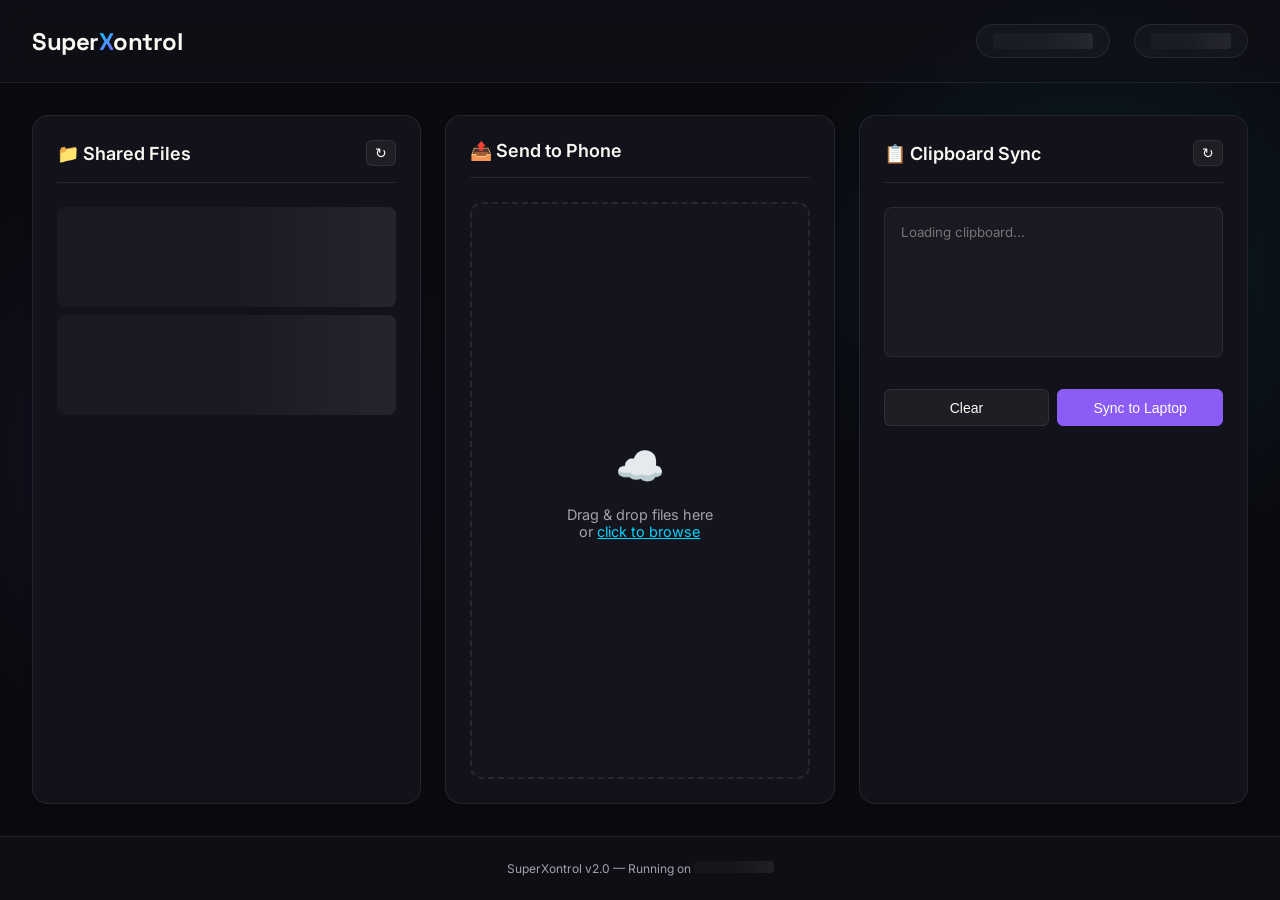
==== server/portal.html @ 4b5a51ef "Add laptop portal dashboard for file sharing and clipboard management" ====
<!DOCTYPE html>
<html lang="en">
<head>
    <meta charset="UTF-8">
    <meta name="viewport" content="width=device-width, initial-scale=1.0">
    <title>SuperXontrol</title>
    <link href="https://fonts.googleapis.com/css2?family=Inter:wght@400;500;600;700&family=Space+Grotesk:wght@700&display=swap" rel="stylesheet">
    <style>
        :root {
            --bg: #0a0a0f;
            --card-bg: #12121a;
            --accent: #00d4ff;
            --violet: #8b5cf6;
            --text-main: #f8f8f2;
            --text-muted: #a1a1aa;
            --border: rgba(255, 255, 255, 0.08);
            --glass: rgba(18, 18, 26, 0.6);
        }
        
        * {
            box-sizing: border-box;
            margin: 0;
            padding: 0;
        }

        body {
            font-family: 'Inter', sans-serif;
            background-color: var(--bg);
            color: var(--text-main);
            min-height: 100vh;
            display: flex;
            flex-direction: column;
            background-image: 
                radial-gradient(circle at 15% 50%, rgba(139, 92, 246, 0.1), transparent 25%),
                radial-gradient(circle at 85% 30%, rgba(0, 212, 255, 0.1), transparent 25%);
        }

        /* Top Bar */
        .topbar {
            display: flex;
            justify-content: space-between;
            align-items: center;
            padding: 1.5rem 2rem;
            border-bottom: 1px solid var(--border);
            background: var(--glass);
            backdrop-filter: blur(12px);
            -webkit-backdrop-filter: blur(12px);
        }

        .logo {
            font-family: 'Space Grotesk', sans-serif;
            font-size: 1.5rem;
            font-weight: 700;
            letter-spacing: -0.5px;
        }

        .logo span {
            background: linear-gradient(135deg, var(--accent), var(--violet));
            -webkit-background-clip: text;
            -webkit-text-fill-color: transparent;
        }

        .connection-info {
            display: flex;
            align-items: center;
            gap: 1.5rem;
        }

        .info-pill {
            background: rgba(255, 255, 255, 0.03);
            border: 1px solid var(--border);
            padding: 0.5rem 1rem;
            border-radius: 100px;
            font-size: 0.875rem;
            display: flex;
            align-items: center;
            gap: 0.5rem;
        }

        .qr-code {
            width: 40px;
            height: 40px;
            border-radius: 8px;
            border: 1px solid var(--border);
            object-fit: cover;
            cursor: pointer;
            transition: transform 0.2s ease;
        }

        .qr-code:hover {
            transform: scale(1.1);
        }

        /* Main Grid */
        .container {
            flex: 1;
            padding: 2rem;
            max-width: 1440px;
            margin: 0 auto;
            width: 100%;
            display: grid;
            grid-template-columns: repeat(3, 1fr);
            gap: 1.5rem;
            align-items: start;
        }

        @media (max-width: 1024px) {
            .container {
                grid-template-columns: repeat(2, 1fr);
            }
        }

        @media (max-width: 768px) {
            .container {
                grid-template-columns: 1fr;
            }
            .topbar {
                flex-direction: column;
                gap: 1rem;
                text-align: center;
            }
        }

        .card {
            background: var(--card-bg);
            border: 1px solid var(--border);
            border-radius: 16px;
            padding: 1.5rem;
            display: flex;
            flex-direction: column;
            gap: 1rem;
            box-shadow: 0 4px 6px rgba(0, 0, 0, 0.1);
            position: relative;
            overflow: hidden;
            height: 100%;
        }

        .card::before {
            content: '';
            position: absolute;
            top: 0;
            left: 0;
            right: 0;
            height: 2px;
            background: linear-gradient(90deg, transparent, rgba(255,255,255,0.1), transparent);
            transform: translateX(-100%);
            transition: transform 0.5s ease;
        }

        .card:hover::before {
            transform: translateX(100%);
        }

        .card-header {
            display: flex;
            justify-content: space-between;
            align-items: center;
            border-bottom: 1px solid var(--border);
            padding-bottom: 1rem;
            margin-bottom: 0.5rem;
        }

        .card-title {
            font-size: 1.125rem;
            font-weight: 600;
            display: flex;
            align-items: center;
            gap: 0.5rem;
        }

        /* Shared Files */
        .file-list {
            display: flex;
            flex-direction: column;
            gap: 0.5rem;
            max-height: 400px;
            overflow-y: auto;
        }

        .file-list::-webkit-scrollbar {
            width: 6px;
        }
        .file-list::-webkit-scrollbar-thumb {
            background: var(--border);
            border-radius: 10px;
        }

        .file-item {
            display: flex;
            justify-content: space-between;
            align-items: center;
            padding: 0.75rem 1rem;
            background: rgba(255,255,255,0.02);
            border: 1px solid transparent;
            border-radius: 8px;
            transition: all 0.2s ease;
        }

        .file-item:hover {
            background: rgba(255,255,255,0.05);
            border-color: var(--border);
        }

        .file-info {
            display: flex;
            flex-direction: column;
            overflow: hidden;
        }

        .file-name {
            font-weight: 500;
            font-size: 0.9rem;
            white-space: nowrap;
            overflow: hidden;
            text-overflow: ellipsis;
        }

        .file-meta {
            font-size: 0.75rem;
            color: var(--text-muted);
            margin-top: 0.25rem;
        }

        .btn-download {
            background: rgba(0, 212, 255, 0.1);
            color: var(--accent);
            border: 1px solid rgba(0, 212, 255, 0.2);
            padding: 0.4rem 0.8rem;
            border-radius: 6px;
            font-size: 0.8rem;
            cursor: pointer;
            text-decoration: none;
            transition: all 0.2s;
        }

        .btn-download:hover {
            background: rgba(0, 212, 255, 0.2);
        }

        .empty-state {
            text-align: center;
            padding: 2rem;
            color: var(--text-muted);
            font-size: 0.9rem;
        }

        /* Upload Area */
        .upload-zone {
            border: 2px dashed var(--border);
            border-radius: 12px;
            padding: 3rem 2rem;
            text-align: center;
            cursor: pointer;
            transition: all 0.2s ease;
            background: rgba(255,255,255,0.01);
            display: flex;
            flex-direction: column;
            align-items: center;
            justify-content: center;
            gap: 1rem;
            flex: 1;
        }

        .upload-zone.dragover {
            border-color: var(--violet);
            background: rgba(139, 92, 246, 0.05);
        }

        .upload-zone:hover {
            border-color: rgba(255,255,255,0.2);
        }

        .upload-icon {
            font-size: 2.5rem;
            color: var(--text-muted);
        }

        .upload-text {
            color: var(--text-muted);
            font-size: 0.9rem;
        }

        .upload-text span {
            color: var(--accent);
            text-decoration: underline;
        }

        .progress-bar-container {
            width: 100%;
            height: 6px;
            background: rgba(255,255,255,0.1);
            border-radius: 3px;
            overflow: hidden;
            margin-top: 1rem;
            display: none;
        }

        .progress-bar {
            height: 100%;
            width: 0%;
            background: linear-gradient(90deg, var(--accent), var(--violet));
            transition: width 0.2s ease;
        }

        /* Clipboard */
        .clipboard-area {
            width: 100%;
            height: 150px;
            background: rgba(255,255,255,0.03);
            border: 1px solid var(--border);
            border-radius: 8px;
            padding: 1rem;
            color: var(--text-main);
            font-family: 'Inter', sans-serif;
            resize: none;
            outline: none;
            transition: border-color 0.2s;
            margin-bottom: 1rem;
        }

        .clipboard-area:focus {
            border-color: var(--violet);
        }

        .btn-group {
            display: flex;
            gap: 0.5rem;
        }

        .btn {
            background: rgba(255,255,255,0.05);
            border: 1px solid var(--border);
            color: var(--text-main);
            padding: 0.6rem 1rem;
            border-radius: 6px;
            cursor: pointer;
            font-size: 0.875rem;
            transition: all 0.2s;
            flex: 1;
            display: flex;
            justify-content: center;
            align-items: center;
            gap: 0.5rem;
        }

        .btn:hover {
            background: rgba(255,255,255,0.1);
        }

        .btn-primary {
            background: var(--violet);
            border-color: var(--violet);
            color: white;
        }

        .btn-primary:hover {
            background: #7c3aed;
        }

        /* Footer */
        .footer {
            text-align: center;
            padding: 1.5rem;
            color: var(--text-muted);
            font-size: 0.75rem;
            border-top: 1px solid var(--border);
            background: var(--glass);
        }

        /* Toast */
        #toast-container {
            position: fixed;
            bottom: 2rem;
            right: 2rem;
            display: flex;
            flex-direction: column;
            gap: 0.5rem;
            z-index: 9999;
        }

        .toast {
            background: var(--card-bg);
            border: 1px solid var(--border);
            border-left: 4px solid var(--accent);
            padding: 1rem 1.5rem;
            border-radius: 8px;
            box-shadow: 0 4px 12px rgba(0,0,0,0.2);
            display: flex;
            align-items: center;
            gap: 1rem;
            animation: slideIn 0.3s ease forwards;
            opacity: 0;
            transform: translateX(100%);
        }

        .toast.error {
            border-left-color: #ef4444;
        }
        
        .toast.success {
            border-left-color: #10b981;
        }

        @keyframes slideIn {
            to {
                opacity: 1;
                transform: translateX(0);
            }
        }

        @keyframes slideOut {
            to {
                opacity: 0;
                transform: translateX(100%);
            }
        }
        
        .fade-out {
            animation: slideOut 0.3s ease forwards;
        }
        
        /* Skeleton loading */
        .skeleton {
            background: linear-gradient(90deg, rgba(255,255,255,0.03) 25%, rgba(255,255,255,0.08) 50%, rgba(255,255,255,0.03) 75%);
            background-size: 200% 100%;
            animation: loading 1.5s infinite;
            border-radius: 4px;
        }
        
        @keyframes loading {
            0% { background-position: 200% 0; }
            100% { background-position: -200% 0; }
        }
    </style>
</head>
<body>

    <header class="topbar">
        <div class="logo">Super<span>X</span>ontrol</div>
        <div class="connection-info">
            <div class="info-pill" id="ip-info">
                <span class="skeleton" style="width: 100px; height: 16px;"></span>
            </div>
            <div class="info-pill" id="pin-info">
                <span class="skeleton" style="width: 80px; height: 16px;"></span>
            </div>
            <img src="/qr" alt="QR Code" class="qr-code" id="qr-code" onerror="this.style.display='none'">
        </div>
    </header>

    <main class="container">
        <!-- Shared Files Card -->
        <div class="card">
            <div class="card-header">
                <h2 class="card-title">📁 Shared Files</h2>
                <button class="btn" style="padding: 0.25rem 0.5rem; flex: 0;" onclick="fetchFiles()" title="Refresh">
                    ↻
                </button>
            </div>
            <div class="file-list" id="file-list">
                <!-- Populated by JS -->
                <div class="empty-state skeleton" style="height: 100px; border-radius: 8px;"></div>
                <div class="empty-state skeleton" style="height: 100px; border-radius: 8px;"></div>
            </div>
        </div>

        <!-- Upload Card -->
        <div class="card">
            <div class="card-header">
                <h2 class="card-title">📤 Send to Phone</h2>
            </div>
            <div class="upload-zone" id="upload-zone" onclick="document.getElementById('file-input').click()">
                <div class="upload-icon">☁️</div>
                <div class="upload-text">Drag & drop files here<br>or <span>click to browse</span></div>
                <input type="file" id="file-input" hidden multiple>
            </div>
            <div class="progress-bar-container" id="progress-container">
                <div class="progress-bar" id="progress-bar"></div>
            </div>
        </div>

        <!-- Clipboard Card -->
        <div class="card">
            <div class="card-header">
                <h2 class="card-title">📋 Clipboard Sync</h2>
                <button class="btn" style="padding: 0.25rem 0.5rem; flex: 0;" onclick="fetchClipboard()" title="Refresh">
                    ↻
                </button>
            </div>
            <textarea class="clipboard-area" id="clipboard-text" placeholder="Loading clipboard..."></textarea>
            <div class="btn-group">
                <button class="btn" onclick="document.getElementById('clipboard-text').value = ''">Clear</button>
                <button class="btn btn-primary" onclick="setClipboard()">Sync to Laptop</button>
            </div>
        </div>
    </main>

    <footer class="footer" id="footer-text">
        SuperXontrol v2.0 — Running on <span class="skeleton" style="width: 80px; height: 12px; display: inline-block;"></span>
    </footer>

    <div id="toast-container"></div>

    <script>
        // Utilities
        function formatBytes(bytes, decimals = 2) {
            if (bytes === 0) return '0 Bytes';
            const k = 1024;
            const dm = decimals < 0 ? 0 : decimals;
            const sizes = ['Bytes', 'KB', 'MB', 'GB', 'TB'];
            const i = Math.floor(Math.log(bytes) / Math.log(k));
            return parseFloat((bytes / Math.pow(k, i)).toFixed(dm)) + ' ' + sizes[i];
        }

        function formatRelativeTime(dateStr) {
            if (!dateStr) return '';
            const date = new Date(dateStr);
            const now = new Date();
            const diffInSeconds = Math.floor((now - date) / 1000);
            
            if (diffInSeconds < 60) return 'Just now';
            
            const diffInMinutes = Math.floor(diffInSeconds / 60);
            if (diffInMinutes < 60) return \`\${diffInMinutes} minute\${diffInMinutes > 1 ? 's' : ''} ago\`;
            
            const diffInHours = Math.floor(diffInMinutes / 60);
            if (diffInHours < 24) return \`\${diffInHours} hour\${diffInHours > 1 ? 's' : ''} ago\`;
            
            const diffInDays = Math.floor(diffInHours / 24);
            if (diffInDays < 30) return \`\${diffInDays} day\${diffInDays > 1 ? 's' : ''} ago\`;
            
            return date.toLocaleDateString();
        }

        function showToast(message, type = 'info') {
            const container = document.getElementById('toast-container');
            const toast = document.createElement('div');
            toast.className = \`toast \${type}\`;
            
            const icon = type === 'success' ? '✅' : type === 'error' ? '❌' : 'ℹ️';
            toast.innerHTML = \`<span>\${icon}</span> <span>\${message}</span>\`;
            
            container.appendChild(toast);
            
            setTimeout(() => {
                toast.classList.add('fade-out');
                setTimeout(() => toast.remove(), 300);
            }, 3000);
        }

        // API Calls
        async function fetchInfo() {
            try {
                const [infoRes, portalRes] = await Promise.all([
                    fetch('/api/info').catch(() => null),
                    fetch('/api/portal-info').catch(() => null)
                ]);
                
                let ip = 'Unknown IP';
                let port = '';
                let hostname = 'Unknown Host';
                let pin = '----';

                if (infoRes && infoRes.ok) {
                    const info = await infoRes.json();
                    ip = info.ip || ip;
                    port = info.port ? \`:\${info.port}\` : '';
                    hostname = info.hostname || hostname;
                }
                
                if (portalRes && portalRes.ok) {
                    const portal = await portalRes.json();
                    pin = portal.pin || pin;
                }

                document.getElementById('ip-info').innerHTML = \`🌐 \${ip}\${port}\`;
                document.getElementById('pin-info').innerHTML = \`🔑 PIN: <strong>\${pin}</strong>\`;
                document.getElementById('footer-text').innerHTML = \`SuperXontrol v2.0 — Running on \${hostname}\`;
                
                // Set QR code src relative to current origin to avoid caching issues if needed
                document.getElementById('qr-code').src = \`/qr?t=\${new Date().getTime()}\`;
                
            } catch (err) {
                console.error("Failed to fetch info", err);
            }
        }

        async function fetchFiles() {
            try {
                const res = await fetch('/api/files');
                if (!res.ok) throw new Error('Failed to fetch files');
                const files = await res.json();
                
                const list = document.getElementById('file-list');
                
                if (files.length === 0) {
                    list.innerHTML = \`<div class="empty-state">No files shared yet</div>\`;
                    return;
                }
                
                list.innerHTML = files.map(file => \`
                    <div class="file-item">
                        <div class="file-info">
                            <span class="file-name" title="\${file.name}">\${file.name}</span>
                            <span class="file-meta">\${formatBytes(file.size)} • \${formatRelativeTime(file.modified)}</span>
                        </div>
                        <a href="/api/download/\${encodeURIComponent(file.name)}" class="btn-download" download="\${file.name}">↓</a>
                    </div>
                \`).join('');
            } catch (err) {
                console.error(err);
                document.getElementById('file-list').innerHTML = \`<div class="empty-state">Failed to load files</div>\`;
            }
        }

        async function fetchClipboard() {
            try {
                const res = await fetch('/api/clipboard');
                if (!res.ok) throw new Error('Failed to fetch clipboard');
                const data = await res.json();
                const textarea = document.getElementById('clipboard-text');
                
                // Only update if not currently focused by user
                if (document.activeElement !== textarea) {
                    textarea.value = data.text || '';
                }
            } catch (err) {
                console.error(err);
            }
        }

        async function setClipboard() {
            const text = document.getElementById('clipboard-text').value;
            try {
                const res = await fetch('/api/clipboard', {
                    method: 'POST',
                    headers: { 'Content-Type': 'application/json' },
                    body: JSON.stringify({ text })
                });
                
                if (!res.ok) throw new Error('Failed to sync clipboard');
                showToast('Clipboard synced successfully', 'success');
            } catch (err) {
                console.error(err);
                showToast('Failed to sync clipboard', 'error');
            }
        }

        // Upload functionality
        function handleFiles(files) {
            if (files.length === 0) return;
            
            const formData = new FormData();
            for (let i = 0; i < files.length; i++) {
                formData.append('file', files[i]);
            }
            
            const progressContainer = document.getElementById('progress-container');
            const progressBar = document.getElementById('progress-bar');
            
            progressContainer.style.display = 'block';
            progressBar.style.width = '0%';
            
            const xhr = new XMLHttpRequest();
            xhr.open('POST', '/api/upload-to-phone', true);
            
            xhr.upload.onprogress = (e) => {
                if (e.lengthComputable) {
                    const percent = (e.loaded / e.total) * 100;
                    progressBar.style.width = percent + '%';
                }
            };
            
            xhr.onload = () => {
                if (xhr.status >= 200 && xhr.status < 300) {
                    showToast('File(s) uploaded successfully', 'success');
                    progressBar.style.width = '100%';
                    setTimeout(() => {
                        progressContainer.style.display = 'none';
                        progressBar.style.width = '0%';
                        fetchFiles(); // Refresh file list after upload
                    }, 1000);
                } else {
                    showToast('Upload failed', 'error');
                    progressContainer.style.display = 'none';
                }
            };
            
            xhr.onerror = () => {
                showToast('Upload failed', 'error');
                progressContainer.style.display = 'none';
            };
            
            xhr.send(formData);
        }

        // Setup Drag & Drop
        const uploadZone = document.getElementById('upload-zone');
        const fileInput = document.getElementById('file-input');
        
        fileInput.addEventListener('change', (e) => handleFiles(e.target.files));
        
        ['dragenter', 'dragover', 'dragleave', 'drop'].forEach(eventName => {
            uploadZone.addEventListener(eventName, preventDefaults, false);
        });
        
        function preventDefaults(e) {
            e.preventDefault();
            e.stopPropagation();
        }
        
        ['dragenter', 'dragover'].forEach(eventName => {
            uploadZone.addEventListener(eventName, () => uploadZone.classList.add('dragover'), false);
        });
        
        ['dragleave', 'drop'].forEach(eventName => {
            uploadZone.addEventListener(eventName, () => uploadZone.classList.remove('dragover'), false);
        });
        
        uploadZone.addEventListener('drop', (e) => {
            const dt = e.dataTransfer;
            const files = dt.files;
            handleFiles(files);
        });

        // Initialization & Intervals
        document.addEventListener('DOMContentLoaded', () => {
            fetchInfo();
            fetchFiles();
            fetchClipboard();
            
            setInterval(fetchFiles, 10000); // 10s
            setInterval(fetchClipboard, 5000); // 5s
        });
    </script>
</body>
</html>
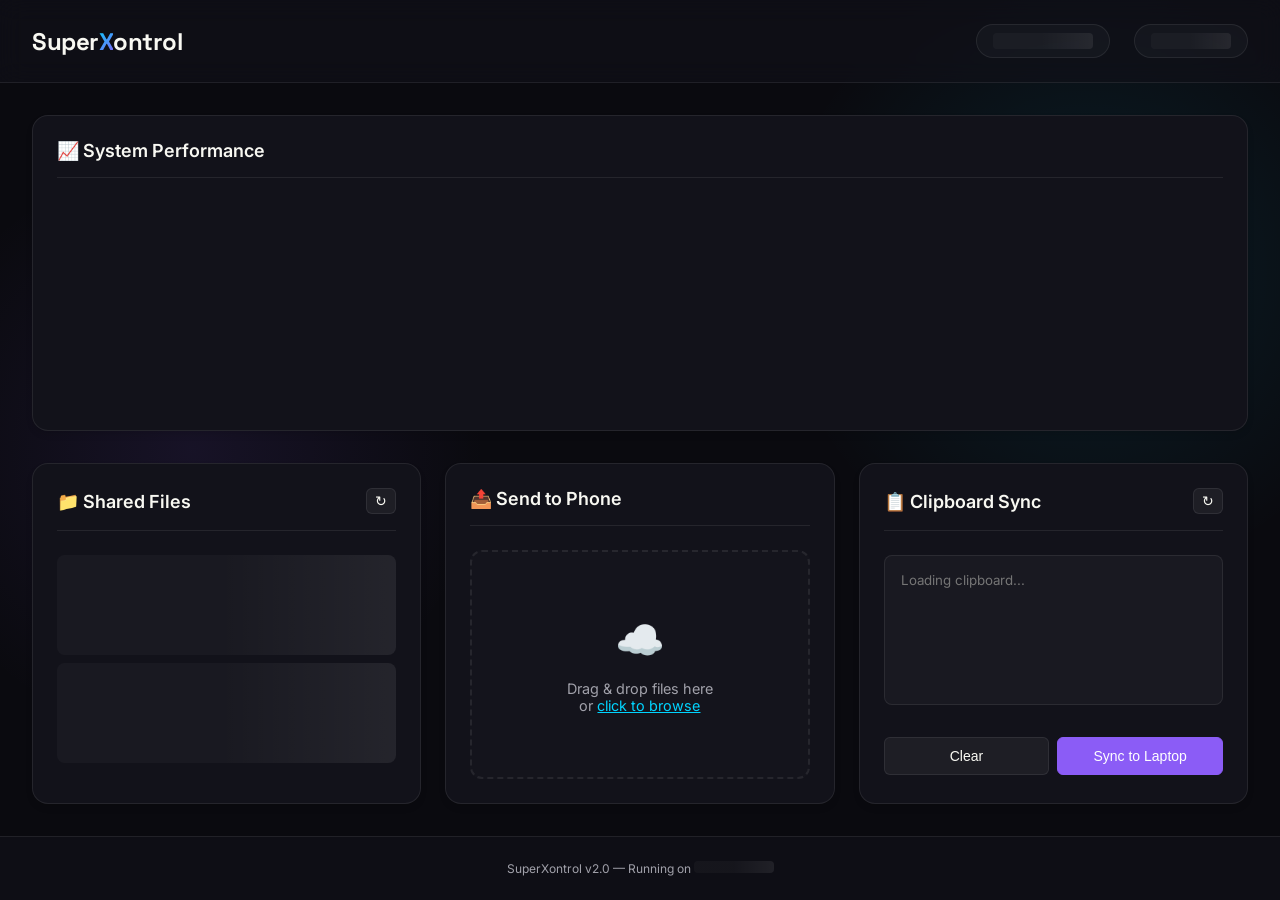
==== commit 5f03076b: "Add performance tracker with psutil and Chart.js graphs to portal" ====
--- a/server/portal.html
+++ b/server/portal.html
@@ -5,6 +5,7 @@
     <meta name="viewport" content="width=device-width, initial-scale=1.0">
     <title>SuperXontrol</title>
     <link href="https://fonts.googleapis.com/css2?family=Inter:wght@400;500;600;700&family=Space+Grotesk:wght@700&display=swap" rel="stylesheet">
+    <script src="https://cdn.jsdelivr.net/npm/chart.js"></script>
     <style>
         :root {
             --bg: #0a0a0f;
@@ -448,6 +449,23 @@
         </div>
     </header>
 
+    <!-- Performance Graphs -->
+    <section class="container" style="padding-bottom: 0;">
+        <div class="card" style="grid-column: 1 / -1;">
+            <div class="card-header">
+                <h2 class="card-title">📈 System Performance</h2>
+            </div>
+            <div style="display: grid; grid-template-columns: repeat(auto-fit, minmax(300px, 1fr)); gap: 1.5rem;">
+                <div style="position: relative; height: 200px;">
+                    <canvas id="cpuChart"></canvas>
+                </div>
+                <div style="position: relative; height: 200px;">
+                    <canvas id="ramChart"></canvas>
+                </div>
+            </div>
+        </div>
+    </section>
+
     <main class="container">
         <!-- Shared Files Card -->
         <div class="card">
@@ -723,12 +741,89 @@
             handleFiles(files);
         });
 
+        // Performance Charts Setup
+        let cpuChart, ramChart;
+        
+        function initCharts() {
+            Chart.defaults.color = '#a1a1aa';
+            Chart.defaults.font.family = 'Inter';
+            
+            const commonOptions = {
+                responsive: true,
+                maintainAspectRatio: false,
+                animation: { duration: 0 },
+                scales: {
+                    x: { display: false },
+                    y: { min: 0, max: 100, border: { dash: [4, 4] }, grid: { color: 'rgba(255,255,255,0.05)' } }
+                },
+                plugins: { legend: { display: false } },
+                elements: { point: { radius: 0 }, line: { tension: 0.4 } }
+            };
+
+            const ctxCpu = document.getElementById('cpuChart').getContext('2d');
+            cpuChart = new Chart(ctxCpu, {
+                type: 'line',
+                data: {
+                    labels: Array(20).fill(''),
+                    datasets: [{
+                        label: 'CPU Usage %',
+                        data: Array(20).fill(0),
+                        borderColor: '#00d4ff',
+                        backgroundColor: 'rgba(0, 212, 255, 0.1)',
+                        fill: true,
+                        borderWidth: 2
+                    }]
+                },
+                options: { ...commonOptions, plugins: { title: { display: true, text: 'CPU Usage (%)', color: '#f8f8f2' }, legend: { display: false } } }
+            });
+
+            const ctxRam = document.getElementById('ramChart').getContext('2d');
+            ramChart = new Chart(ctxRam, {
+                type: 'line',
+                data: {
+                    labels: Array(20).fill(''),
+                    datasets: [{
+                        label: 'RAM Usage %',
+                        data: Array(20).fill(0),
+                        borderColor: '#8b5cf6',
+                        backgroundColor: 'rgba(139, 92, 246, 0.1)',
+                        fill: true,
+                        borderWidth: 2
+                    }]
+                },
+                options: { ...commonOptions, plugins: { title: { display: true, text: 'RAM Usage (%)', color: '#f8f8f2' }, legend: { display: false } } }
+            });
+        }
+
+        async function fetchStats() {
+            try {
+                const res = await fetch('/api/stats');
+                if (!res.ok) return;
+                const data = await res.json();
+                
+                // Update CPU Chart
+                cpuChart.data.datasets[0].data.push(data.cpu_percent);
+                cpuChart.data.datasets[0].data.shift();
+                cpuChart.update();
+                
+                // Update RAM Chart
+                ramChart.data.datasets[0].data.push(data.mem_percent);
+                ramChart.data.datasets[0].data.shift();
+                ramChart.update();
+                
+            } catch (err) {
+                // fail silently for telemetry
+            }
+        }
+
         // Initialization & Intervals
         document.addEventListener('DOMContentLoaded', () => {
+            initCharts();
             fetchInfo();
             fetchFiles();
             fetchClipboard();
             
+            setInterval(fetchStats, 1000); // 1s
             setInterval(fetchFiles, 10000); // 10s
             setInterval(fetchClipboard, 5000); // 5s
         });
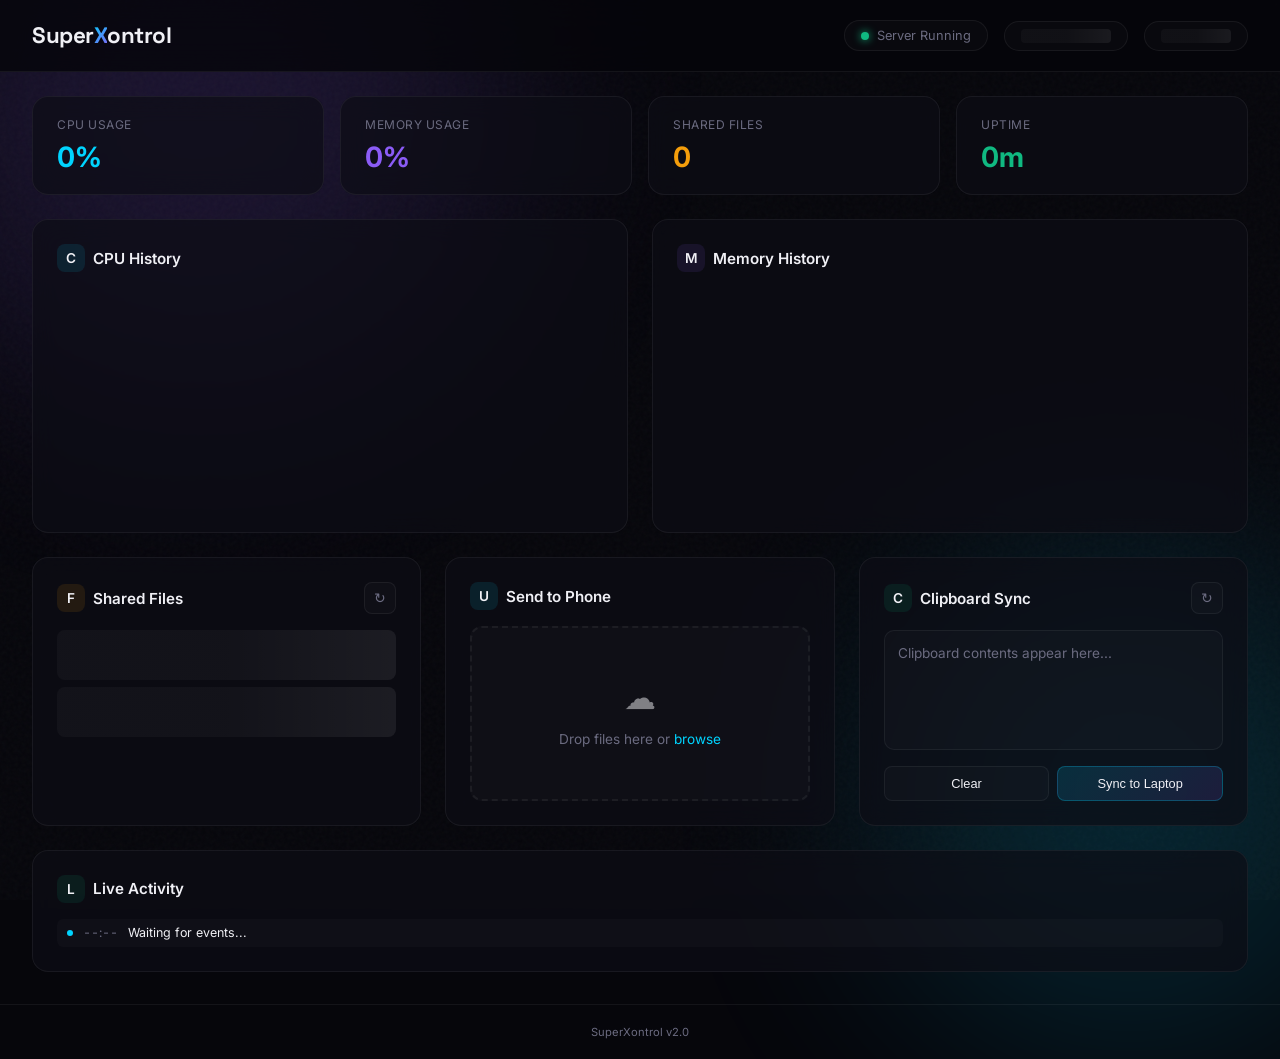
==== commit 54a5e15c: "Real-time sync: SSE for portal, background clipboard watcher, redesigned portal with graphs and live" ====
--- a/server/portal.html
+++ b/server/portal.html
@@ -3,648 +3,604 @@
 <head>
     <meta charset="UTF-8">
     <meta name="viewport" content="width=device-width, initial-scale=1.0">
-    <title>SuperXontrol</title>
-    <link href="https://fonts.googleapis.com/css2?family=Inter:wght@400;500;600;700&family=Space+Grotesk:wght@700&display=swap" rel="stylesheet">
+    <title>SuperXontrol Portal</title>
+    <link href="https://fonts.googleapis.com/css2?family=Inter:wght@300;400;500;600;700&family=Space+Grotesk:wght@700&display=swap" rel="stylesheet">
     <script src="https://cdn.jsdelivr.net/npm/chart.js"></script>
     <style>
         :root {
-            --bg: #0a0a0f;
-            --card-bg: #12121a;
+            --bg: #06060b;
+            --bg-secondary: #0d0d14;
+            --card-bg: rgba(14, 14, 22, 0.7);
             --accent: #00d4ff;
             --violet: #8b5cf6;
-            --text-main: #f8f8f2;
-            --text-muted: #a1a1aa;
-            --border: rgba(255, 255, 255, 0.08);
-            --glass: rgba(18, 18, 26, 0.6);
-        }
-        
-        * {
-            box-sizing: border-box;
-            margin: 0;
-            padding: 0;
-        }
+            --green: #10b981;
+            --amber: #f59e0b;
+            --red: #ef4444;
+            --text-main: #f0f0f5;
+            --text-muted: #6b6b80;
+            --border: rgba(255, 255, 255, 0.06);
+            --border-hover: rgba(255, 255, 255, 0.12);
+            --glass: rgba(255, 255, 255, 0.02);
+            --glass-hover: rgba(255, 255, 255, 0.05);
+            --radius: 16px;
+            --shadow: 0 8px 32px rgba(0, 0, 0, 0.5);
+        }
+
+        * { box-sizing: border-box; margin: 0; padding: 0; }
 
         body {
             font-family: 'Inter', sans-serif;
-            background-color: var(--bg);
+            background: var(--bg);
             color: var(--text-main);
             min-height: 100vh;
+            overflow-x: hidden;
+        }
+
+        /* Animated background orbs */
+        body::before, body::after {
+            content: '';
+            position: fixed;
+            border-radius: 50%;
+            filter: blur(120px);
+            opacity: 0.15;
+            z-index: 0;
+            animation: float 20s ease-in-out infinite;
+        }
+        body::before {
+            width: 600px; height: 600px;
+            background: var(--violet);
+            top: -200px; left: -100px;
+        }
+        body::after {
+            width: 500px; height: 500px;
+            background: var(--accent);
+            bottom: -150px; right: -100px;
+            animation-delay: -10s;
+        }
+        @keyframes float {
+            0%, 100% { transform: translate(0, 0) scale(1); }
+            33% { transform: translate(30px, -20px) scale(1.05); }
+            66% { transform: translate(-20px, 15px) scale(0.95); }
+        }
+
+        /* Grain overlay */
+        .grain {
+            position: fixed; top: 0; left: 0; width: 100%; height: 100%;
+            background-image: url("data:image/svg+xml,%3Csvg viewBox='0 0 256 256' xmlns='http://www.w3.org/2000/svg'%3E%3Cfilter id='noise'%3E%3CfeTurbulence type='fractalNoise' baseFrequency='0.9' numOctaves='4' stitchTiles='stitch'/%3E%3C/filter%3E%3Crect width='100%25' height='100%25' filter='url(%23noise)' opacity='0.03'/%3E%3C/svg%3E");
+            pointer-events: none; z-index: 0;
+        }
+
+        .page-wrapper {
+            position: relative;
+            z-index: 1;
             display: flex;
             flex-direction: column;
-            background-image: 
-                radial-gradient(circle at 15% 50%, rgba(139, 92, 246, 0.1), transparent 25%),
-                radial-gradient(circle at 85% 30%, rgba(0, 212, 255, 0.1), transparent 25%);
-        }
-
-        /* Top Bar */
+            min-height: 100vh;
+        }
+
+        /* ─── Top Bar ─── */
         .topbar {
             display: flex;
             justify-content: space-between;
             align-items: center;
-            padding: 1.5rem 2rem;
+            padding: 1.25rem 2rem;
             border-bottom: 1px solid var(--border);
-            background: var(--glass);
-            backdrop-filter: blur(12px);
-            -webkit-backdrop-filter: blur(12px);
-        }
-
+            background: rgba(6, 6, 11, 0.8);
+            backdrop-filter: blur(20px);
+            -webkit-backdrop-filter: blur(20px);
+            position: sticky; top: 0; z-index: 100;
+        }
         .logo {
             font-family: 'Space Grotesk', sans-serif;
-            font-size: 1.5rem;
-            font-weight: 700;
+            font-size: 1.4rem; font-weight: 700;
             letter-spacing: -0.5px;
         }
-
         .logo span {
             background: linear-gradient(135deg, var(--accent), var(--violet));
-            -webkit-background-clip: text;
-            -webkit-text-fill-color: transparent;
-        }
-
-        .connection-info {
-            display: flex;
-            align-items: center;
+            -webkit-background-clip: text; -webkit-text-fill-color: transparent;
+        }
+        .topbar-right {
+            display: flex; align-items: center; gap: 1rem;
+        }
+        .pill {
+            background: var(--glass);
+            border: 1px solid var(--border);
+            padding: 0.45rem 1rem;
+            border-radius: 100px;
+            font-size: 0.8rem;
+            color: var(--text-muted);
+            display: flex; align-items: center; gap: 0.5rem;
+            transition: all 0.2s;
+        }
+        .pill:hover { border-color: var(--border-hover); }
+        .pill strong { color: var(--text-main); }
+        .status-dot {
+            width: 8px; height: 8px; border-radius: 50%;
+            background: var(--green);
+            box-shadow: 0 0 8px var(--green);
+            animation: pulse 2s ease-in-out infinite;
+        }
+        @keyframes pulse {
+            0%, 100% { opacity: 1; } 50% { opacity: 0.4; }
+        }
+        .qr-thumb {
+            width: 36px; height: 36px; border-radius: 8px;
+            border: 1px solid var(--border);
+            cursor: pointer; transition: transform 0.2s;
+        }
+        .qr-thumb:hover { transform: scale(1.15); }
+
+        /* ─── Layout ─── */
+        .dashboard {
+            flex: 1; padding: 1.5rem 2rem 2rem;
+            max-width: 1440px; margin: 0 auto; width: 100%;
+            display: flex; flex-direction: column; gap: 1.5rem;
+        }
+
+        /* ─── Stats Row ─── */
+        .stats-row {
+            display: grid;
+            grid-template-columns: repeat(4, 1fr);
+            gap: 1rem;
+        }
+        .stat-card {
+            background: var(--card-bg);
+            border: 1px solid var(--border);
+            border-radius: var(--radius);
+            padding: 1.25rem 1.5rem;
+            backdrop-filter: blur(12px);
+            transition: all 0.3s;
+            position: relative; overflow: hidden;
+        }
+        .stat-card:hover { border-color: var(--border-hover); transform: translateY(-2px); }
+        .stat-card .stat-label {
+            font-size: 0.75rem; color: var(--text-muted);
+            text-transform: uppercase; letter-spacing: 0.5px;
+            margin-bottom: 0.5rem;
+        }
+        .stat-card .stat-value {
+            font-size: 1.75rem; font-weight: 700;
+            font-variant-numeric: tabular-nums;
+        }
+        .stat-card .stat-bar {
+            position: absolute; bottom: 0; left: 0;
+            height: 3px; transition: width 0.5s ease;
+        }
+        .stat-cpu .stat-value { color: var(--accent); }
+        .stat-cpu .stat-bar { background: var(--accent); }
+        .stat-ram .stat-value { color: var(--violet); }
+        .stat-ram .stat-bar { background: var(--violet); }
+        .stat-files .stat-value { color: var(--amber); }
+        .stat-uptime .stat-value { color: var(--green); }
+
+        /* ─── Charts Row ─── */
+        .charts-row {
+            display: grid;
+            grid-template-columns: 1fr 1fr;
             gap: 1.5rem;
         }
 
-        .info-pill {
-            background: rgba(255, 255, 255, 0.03);
-            border: 1px solid var(--border);
-            padding: 0.5rem 1rem;
-            border-radius: 100px;
-            font-size: 0.875rem;
-            display: flex;
-            align-items: center;
-            gap: 0.5rem;
-        }
-
-        .qr-code {
-            width: 40px;
-            height: 40px;
-            border-radius: 8px;
-            border: 1px solid var(--border);
-            object-fit: cover;
-            cursor: pointer;
-            transition: transform 0.2s ease;
-        }
-
-        .qr-code:hover {
-            transform: scale(1.1);
-        }
-
-        /* Main Grid */
-        .container {
-            flex: 1;
-            padding: 2rem;
-            max-width: 1440px;
-            margin: 0 auto;
-            width: 100%;
-            display: grid;
-            grid-template-columns: repeat(3, 1fr);
-            gap: 1.5rem;
-            align-items: start;
-        }
-
-        @media (max-width: 1024px) {
-            .container {
-                grid-template-columns: repeat(2, 1fr);
-            }
-        }
-
-        @media (max-width: 768px) {
-            .container {
-                grid-template-columns: 1fr;
-            }
-            .topbar {
-                flex-direction: column;
-                gap: 1rem;
-                text-align: center;
-            }
-        }
-
+        /* ─── Card ─── */
         .card {
             background: var(--card-bg);
             border: 1px solid var(--border);
-            border-radius: 16px;
+            border-radius: var(--radius);
             padding: 1.5rem;
-            display: flex;
-            flex-direction: column;
-            gap: 1rem;
-            box-shadow: 0 4px 6px rgba(0, 0, 0, 0.1);
-            position: relative;
-            overflow: hidden;
-            height: 100%;
-        }
-
-        .card::before {
-            content: '';
-            position: absolute;
-            top: 0;
-            left: 0;
-            right: 0;
-            height: 2px;
-            background: linear-gradient(90deg, transparent, rgba(255,255,255,0.1), transparent);
-            transform: translateX(-100%);
-            transition: transform 0.5s ease;
-        }
-
-        .card:hover::before {
-            transform: translateX(100%);
-        }
-
+            backdrop-filter: blur(12px);
+            display: flex; flex-direction: column; gap: 1rem;
+            transition: border-color 0.3s;
+            position: relative; overflow: hidden;
+        }
+        .card:hover { border-color: var(--border-hover); }
         .card-header {
-            display: flex;
-            justify-content: space-between;
-            align-items: center;
-            border-bottom: 1px solid var(--border);
-            padding-bottom: 1rem;
-            margin-bottom: 0.5rem;
-        }
-
+            display: flex; justify-content: space-between; align-items: center;
+        }
         .card-title {
-            font-size: 1.125rem;
-            font-weight: 600;
-            display: flex;
-            align-items: center;
-            gap: 0.5rem;
-        }
-
-        /* Shared Files */
+            font-size: 0.95rem; font-weight: 600;
+            display: flex; align-items: center; gap: 0.5rem;
+        }
+        .card-title .icon {
+            width: 28px; height: 28px; border-radius: 8px;
+            display: flex; align-items: center; justify-content: center;
+            font-size: 0.85rem;
+        }
+        .card-title .icon.blue { background: rgba(0, 212, 255, 0.1); }
+        .card-title .icon.violet { background: rgba(139, 92, 246, 0.1); }
+        .card-title .icon.amber { background: rgba(245, 158, 11, 0.1); }
+        .card-title .icon.green { background: rgba(16, 185, 129, 0.1); }
+
+        .chart-wrap { position: relative; height: 220px; }
+
+        /* ─── Main Grid ─── */
+        .main-grid {
+            display: grid;
+            grid-template-columns: 1fr 1fr 1fr;
+            gap: 1.5rem;
+        }
+
+        /* ─── File List ─── */
         .file-list {
-            display: flex;
-            flex-direction: column;
-            gap: 0.5rem;
-            max-height: 400px;
-            overflow-y: auto;
-        }
-
-        .file-list::-webkit-scrollbar {
-            width: 6px;
-        }
-        .file-list::-webkit-scrollbar-thumb {
-            background: var(--border);
+            display: flex; flex-direction: column; gap: 0.4rem;
+            max-height: 320px; overflow-y: auto;
+        }
+        .file-list::-webkit-scrollbar { width: 4px; }
+        .file-list::-webkit-scrollbar-thumb { background: rgba(255,255,255,0.08); border-radius: 10px; }
+        .file-item {
+            display: flex; justify-content: space-between; align-items: center;
+            padding: 0.65rem 0.85rem;
+            background: var(--glass);
+            border: 1px solid transparent;
             border-radius: 10px;
-        }
-
-        .file-item {
-            display: flex;
-            justify-content: space-between;
-            align-items: center;
-            padding: 0.75rem 1rem;
-            background: rgba(255,255,255,0.02);
-            border: 1px solid transparent;
-            border-radius: 8px;
-            transition: all 0.2s ease;
-        }
-
-        .file-item:hover {
-            background: rgba(255,255,255,0.05);
-            border-color: var(--border);
-        }
-
-        .file-info {
-            display: flex;
-            flex-direction: column;
-            overflow: hidden;
-        }
-
+            transition: all 0.2s;
+        }
+        .file-item:hover { background: var(--glass-hover); border-color: var(--border); }
+        .file-info { display: flex; flex-direction: column; overflow: hidden; flex: 1; }
         .file-name {
-            font-weight: 500;
-            font-size: 0.9rem;
-            white-space: nowrap;
-            overflow: hidden;
-            text-overflow: ellipsis;
-        }
-
-        .file-meta {
-            font-size: 0.75rem;
-            color: var(--text-muted);
-            margin-top: 0.25rem;
-        }
-
-        .btn-download {
-            background: rgba(0, 212, 255, 0.1);
-            color: var(--accent);
-            border: 1px solid rgba(0, 212, 255, 0.2);
-            padding: 0.4rem 0.8rem;
-            border-radius: 6px;
-            font-size: 0.8rem;
-            cursor: pointer;
-            text-decoration: none;
-            transition: all 0.2s;
-        }
-
-        .btn-download:hover {
-            background: rgba(0, 212, 255, 0.2);
-        }
-
+            font-weight: 500; font-size: 0.85rem;
+            white-space: nowrap; overflow: hidden; text-overflow: ellipsis;
+        }
+        .file-meta { font-size: 0.7rem; color: var(--text-muted); margin-top: 2px; }
+        .btn-dl {
+            background: rgba(0, 212, 255, 0.08); color: var(--accent);
+            border: 1px solid rgba(0, 212, 255, 0.15);
+            padding: 0.35rem 0.7rem; border-radius: 6px;
+            font-size: 0.75rem; cursor: pointer; text-decoration: none;
+            transition: all 0.2s; flex-shrink: 0; margin-left: 0.5rem;
+        }
+        .btn-dl:hover { background: rgba(0, 212, 255, 0.15); }
         .empty-state {
-            text-align: center;
-            padding: 2rem;
-            color: var(--text-muted);
-            font-size: 0.9rem;
-        }
-
-        /* Upload Area */
+            text-align: center; padding: 2rem; color: var(--text-muted);
+            font-size: 0.85rem;
+        }
+
+        /* ─── Upload ─── */
         .upload-zone {
             border: 2px dashed var(--border);
-            border-radius: 12px;
-            padding: 3rem 2rem;
-            text-align: center;
-            cursor: pointer;
-            transition: all 0.2s ease;
-            background: rgba(255,255,255,0.01);
-            display: flex;
-            flex-direction: column;
-            align-items: center;
-            justify-content: center;
-            gap: 1rem;
-            flex: 1;
-        }
-
-        .upload-zone.dragover {
-            border-color: var(--violet);
-            background: rgba(139, 92, 246, 0.05);
-        }
-
-        .upload-zone:hover {
-            border-color: rgba(255,255,255,0.2);
-        }
-
-        .upload-icon {
-            font-size: 2.5rem;
-            color: var(--text-muted);
-        }
-
-        .upload-text {
-            color: var(--text-muted);
-            font-size: 0.9rem;
-        }
-
-        .upload-text span {
-            color: var(--accent);
-            text-decoration: underline;
-        }
-
-        .progress-bar-container {
-            width: 100%;
-            height: 6px;
-            background: rgba(255,255,255,0.1);
-            border-radius: 3px;
-            overflow: hidden;
-            margin-top: 1rem;
-            display: none;
-        }
-
-        .progress-bar {
-            height: 100%;
-            width: 0%;
+            border-radius: 12px; padding: 2.5rem 1.5rem;
+            text-align: center; cursor: pointer;
+            transition: all 0.25s; background: var(--glass);
+            display: flex; flex-direction: column; align-items: center;
+            justify-content: center; gap: 0.75rem; flex: 1;
+        }
+        .upload-zone.dragover { border-color: var(--violet); background: rgba(139, 92, 246, 0.05); }
+        .upload-zone:hover { border-color: rgba(255,255,255,0.15); }
+        .upload-icon { font-size: 2rem; opacity: 0.5; }
+        .upload-text { color: var(--text-muted); font-size: 0.85rem; line-height: 1.5; }
+        .upload-text em { color: var(--accent); font-style: normal; }
+        .progress-wrap {
+            width: 100%; height: 4px;
+            background: rgba(255,255,255,0.06); border-radius: 2px;
+            overflow: hidden; margin-top: 0.75rem; display: none;
+        }
+        .progress-fill {
+            height: 100%; width: 0%;
             background: linear-gradient(90deg, var(--accent), var(--violet));
-            transition: width 0.2s ease;
-        }
-
-        /* Clipboard */
-        .clipboard-area {
-            width: 100%;
-            height: 150px;
-            background: rgba(255,255,255,0.03);
-            border: 1px solid var(--border);
-            border-radius: 8px;
-            padding: 1rem;
-            color: var(--text-main);
-            font-family: 'Inter', sans-serif;
-            resize: none;
-            outline: none;
+            transition: width 0.15s ease;
+        }
+
+        /* ─── Clipboard ─── */
+        .clip-area {
+            width: 100%; height: 120px;
+            background: var(--glass); border: 1px solid var(--border);
+            border-radius: 10px; padding: 0.85rem;
+            color: var(--text-main); font-family: 'Inter', sans-serif;
+            font-size: 0.85rem; resize: none; outline: none;
             transition: border-color 0.2s;
-            margin-bottom: 1rem;
-        }
-
-        .clipboard-area:focus {
-            border-color: var(--violet);
-        }
-
-        .btn-group {
-            display: flex;
-            gap: 0.5rem;
-        }
-
+        }
+        .clip-area:focus { border-color: var(--violet); }
+        .clip-area::placeholder { color: var(--text-muted); }
+        .btn-row { display: flex; gap: 0.5rem; }
         .btn {
-            background: rgba(255,255,255,0.05);
-            border: 1px solid var(--border);
-            color: var(--text-main);
-            padding: 0.6rem 1rem;
-            border-radius: 6px;
-            cursor: pointer;
-            font-size: 0.875rem;
+            background: var(--glass); border: 1px solid var(--border);
+            color: var(--text-main); padding: 0.55rem 1rem;
+            border-radius: 8px; cursor: pointer;
+            font-size: 0.8rem; transition: all 0.2s;
+            flex: 1; text-align: center;
+        }
+        .btn:hover { background: var(--glass-hover); border-color: var(--border-hover); }
+        .btn-accent {
+            background: linear-gradient(135deg, rgba(0,212,255,0.15), rgba(139,92,246,0.15));
+            border-color: rgba(0,212,255,0.25);
+        }
+        .btn-accent:hover { border-color: rgba(0,212,255,0.4); }
+        .btn-icon {
+            background: var(--glass); border: 1px solid var(--border);
+            color: var(--text-muted); width: 32px; height: 32px;
+            border-radius: 8px; cursor: pointer; font-size: 0.85rem;
+            display: flex; align-items: center; justify-content: center;
             transition: all 0.2s;
-            flex: 1;
-            display: flex;
-            justify-content: center;
-            align-items: center;
-            gap: 0.5rem;
-        }
-
-        .btn:hover {
-            background: rgba(255,255,255,0.1);
-        }
-
-        .btn-primary {
-            background: var(--violet);
-            border-color: var(--violet);
-            color: white;
-        }
-
-        .btn-primary:hover {
-            background: #7c3aed;
-        }
-
-        /* Footer */
+        }
+        .btn-icon:hover { color: var(--text-main); border-color: var(--border-hover); }
+
+        /* ─── Event Log ─── */
+        .event-log {
+            display: flex; flex-direction: column; gap: 0.35rem;
+            max-height: 200px; overflow-y: auto; font-size: 0.78rem;
+        }
+        .event-log::-webkit-scrollbar { width: 4px; }
+        .event-log::-webkit-scrollbar-thumb { background: rgba(255,255,255,0.06); border-radius: 10px; }
+        .log-entry {
+            display: flex; align-items: center; gap: 0.6rem;
+            padding: 0.4rem 0.65rem; border-radius: 6px;
+            background: var(--glass);
+        }
+        .log-dot {
+            width: 6px; height: 6px; border-radius: 50%; flex-shrink: 0;
+        }
+        .log-dot.blue { background: var(--accent); }
+        .log-dot.green { background: var(--green); }
+        .log-dot.violet { background: var(--violet); }
+        .log-time { color: var(--text-muted); font-variant-numeric: tabular-nums; flex-shrink: 0; }
+        .log-msg { color: var(--text-main); }
+
+        /* ─── Footer ─── */
         .footer {
-            text-align: center;
-            padding: 1.5rem;
-            color: var(--text-muted);
-            font-size: 0.75rem;
+            text-align: center; padding: 1.25rem;
+            color: var(--text-muted); font-size: 0.7rem;
             border-top: 1px solid var(--border);
-            background: var(--glass);
-        }
-
-        /* Toast */
+        }
+
+        /* ─── Toast ─── */
         #toast-container {
-            position: fixed;
-            bottom: 2rem;
-            right: 2rem;
-            display: flex;
-            flex-direction: column;
-            gap: 0.5rem;
-            z-index: 9999;
-        }
-
+            position: fixed; bottom: 1.5rem; right: 1.5rem;
+            display: flex; flex-direction: column; gap: 0.5rem; z-index: 9999;
+        }
         .toast {
-            background: var(--card-bg);
-            border: 1px solid var(--border);
-            border-left: 4px solid var(--accent);
-            padding: 1rem 1.5rem;
-            border-radius: 8px;
-            box-shadow: 0 4px 12px rgba(0,0,0,0.2);
-            display: flex;
-            align-items: center;
-            gap: 1rem;
-            animation: slideIn 0.3s ease forwards;
-            opacity: 0;
-            transform: translateX(100%);
-        }
-
-        .toast.error {
-            border-left-color: #ef4444;
-        }
-        
-        .toast.success {
-            border-left-color: #10b981;
-        }
-
-        @keyframes slideIn {
-            to {
-                opacity: 1;
-                transform: translateX(0);
-            }
-        }
-
-        @keyframes slideOut {
-            to {
-                opacity: 0;
-                transform: translateX(100%);
-            }
-        }
-        
-        .fade-out {
-            animation: slideOut 0.3s ease forwards;
-        }
-        
-        /* Skeleton loading */
-        .skeleton {
-            background: linear-gradient(90deg, rgba(255,255,255,0.03) 25%, rgba(255,255,255,0.08) 50%, rgba(255,255,255,0.03) 75%);
-            background-size: 200% 100%;
-            animation: loading 1.5s infinite;
-            border-radius: 4px;
-        }
-        
-        @keyframes loading {
-            0% { background-position: 200% 0; }
-            100% { background-position: -200% 0; }
+            background: var(--bg-secondary); border: 1px solid var(--border);
+            border-left: 3px solid var(--accent);
+            padding: 0.85rem 1.25rem; border-radius: 10px;
+            box-shadow: var(--shadow);
+            display: flex; align-items: center; gap: 0.75rem;
+            font-size: 0.85rem;
+            animation: toastIn 0.3s ease forwards;
+            opacity: 0; transform: translateX(40px);
+        }
+        .toast.success { border-left-color: var(--green); }
+        .toast.error { border-left-color: var(--red); }
+        @keyframes toastIn { to { opacity: 1; transform: translateX(0); } }
+        .toast.fade-out { animation: toastOut 0.3s ease forwards; }
+        @keyframes toastOut { to { opacity: 0; transform: translateX(40px); } }
+
+        /* ─── Skeleton ─── */
+        .skel {
+            background: linear-gradient(90deg, rgba(255,255,255,0.03) 25%, rgba(255,255,255,0.07) 50%, rgba(255,255,255,0.03) 75%);
+            background-size: 200% 100%; animation: shimmer 1.5s infinite; border-radius: 4px;
+        }
+        @keyframes shimmer { 0% { background-position: 200% 0; } 100% { background-position: -200% 0; } }
+
+        /* ─── Responsive ─── */
+        @media (max-width: 1100px) {
+            .stats-row { grid-template-columns: repeat(2, 1fr); }
+            .main-grid { grid-template-columns: 1fr 1fr; }
+        }
+        @media (max-width: 768px) {
+            .stats-row { grid-template-columns: 1fr 1fr; }
+            .charts-row { grid-template-columns: 1fr; }
+            .main-grid { grid-template-columns: 1fr; }
+            .topbar { flex-direction: column; gap: 0.75rem; text-align: center; }
+            .dashboard { padding: 1rem; }
         }
     </style>
 </head>
 <body>
-
-    <header class="topbar">
-        <div class="logo">Super<span>X</span>ontrol</div>
-        <div class="connection-info">
-            <div class="info-pill" id="ip-info">
-                <span class="skeleton" style="width: 100px; height: 16px;"></span>
+    <div class="grain"></div>
+    <div class="page-wrapper">
+
+        <header class="topbar">
+            <div class="logo">Super<span>X</span>ontrol</div>
+            <div class="topbar-right">
+                <div class="pill"><div class="status-dot"></div> <span>Server Running</span></div>
+                <div class="pill" id="ip-pill"><span class="skel" style="width:90px;height:14px;"></span></div>
+                <div class="pill" id="pin-pill"><span class="skel" style="width:70px;height:14px;"></span></div>
+                <img src="/qr" alt="QR" class="qr-thumb" onerror="this.style.display='none'">
             </div>
-            <div class="info-pill" id="pin-info">
-                <span class="skeleton" style="width: 80px; height: 16px;"></span>
+        </header>
+
+        <main class="dashboard">
+            <!-- Stats Row -->
+            <div class="stats-row">
+                <div class="stat-card stat-cpu">
+                    <div class="stat-label">CPU Usage</div>
+                    <div class="stat-value" id="cpu-val">0%</div>
+                    <div class="stat-bar" id="cpu-bar" style="width:0%"></div>
+                </div>
+                <div class="stat-card stat-ram">
+                    <div class="stat-label">Memory Usage</div>
+                    <div class="stat-value" id="ram-val">0%</div>
+                    <div class="stat-bar" id="ram-bar" style="width:0%"></div>
+                </div>
+                <div class="stat-card stat-files">
+                    <div class="stat-label">Shared Files</div>
+                    <div class="stat-value" id="file-count">0</div>
+                </div>
+                <div class="stat-card stat-uptime">
+                    <div class="stat-label">Uptime</div>
+                    <div class="stat-value" id="uptime-val">0m</div>
+                </div>
             </div>
-            <img src="/qr" alt="QR Code" class="qr-code" id="qr-code" onerror="this.style.display='none'">
-        </div>
-    </header>
-
-    <!-- Performance Graphs -->
-    <section class="container" style="padding-bottom: 0;">
-        <div class="card" style="grid-column: 1 / -1;">
-            <div class="card-header">
-                <h2 class="card-title">📈 System Performance</h2>
+
+            <!-- Charts Row -->
+            <div class="charts-row">
+                <div class="card">
+                    <div class="card-header">
+                        <div class="card-title"><div class="icon blue">C</div> CPU History</div>
+                    </div>
+                    <div class="chart-wrap"><canvas id="cpuChart"></canvas></div>
+                </div>
+                <div class="card">
+                    <div class="card-header">
+                        <div class="card-title"><div class="icon violet">M</div> Memory History</div>
+                    </div>
+                    <div class="chart-wrap"><canvas id="ramChart"></canvas></div>
+                </div>
             </div>
-            <div style="display: grid; grid-template-columns: repeat(auto-fit, minmax(300px, 1fr)); gap: 1.5rem;">
-                <div style="position: relative; height: 200px;">
-                    <canvas id="cpuChart"></canvas>
-                </div>
-                <div style="position: relative; height: 200px;">
-                    <canvas id="ramChart"></canvas>
+
+            <!-- Main Grid -->
+            <div class="main-grid">
+                <!-- Shared Files -->
+                <div class="card">
+                    <div class="card-header">
+                        <div class="card-title"><div class="icon amber">F</div> Shared Files</div>
+                        <button class="btn-icon" onclick="fetchFiles()" title="Refresh">&#8635;</button>
+                    </div>
+                    <div class="file-list" id="file-list">
+                        <div class="skel" style="height:50px;border-radius:8px;"></div>
+                        <div class="skel" style="height:50px;border-radius:8px;"></div>
+                    </div>
+                </div>
+
+                <!-- Upload -->
+                <div class="card">
+                    <div class="card-header">
+                        <div class="card-title"><div class="icon blue">U</div> Send to Phone</div>
+                    </div>
+                    <div class="upload-zone" id="upload-zone" onclick="document.getElementById('file-input').click()">
+                        <div class="upload-icon">&#9729;</div>
+                        <div class="upload-text">Drop files here or <em>browse</em></div>
+                        <input type="file" id="file-input" hidden multiple>
+                    </div>
+                    <div class="progress-wrap" id="progress-wrap">
+                        <div class="progress-fill" id="progress-fill"></div>
+                    </div>
+                </div>
+
+                <!-- Clipboard -->
+                <div class="card">
+                    <div class="card-header">
+                        <div class="card-title"><div class="icon green">C</div> Clipboard Sync</div>
+                        <button class="btn-icon" onclick="fetchClipboard()" title="Refresh">&#8635;</button>
+                    </div>
+                    <textarea class="clip-area" id="clipboard-text" placeholder="Clipboard contents appear here..."></textarea>
+                    <div class="btn-row">
+                        <button class="btn" onclick="document.getElementById('clipboard-text').value=''">Clear</button>
+                        <button class="btn btn-accent" onclick="setClipboard()">Sync to Laptop</button>
+                    </div>
                 </div>
             </div>
-        </div>
-    </section>
-
-    <main class="container">
-        <!-- Shared Files Card -->
-        <div class="card">
-            <div class="card-header">
-                <h2 class="card-title">📁 Shared Files</h2>
-                <button class="btn" style="padding: 0.25rem 0.5rem; flex: 0;" onclick="fetchFiles()" title="Refresh">
-                    ↻
-                </button>
+
+            <!-- Event Log -->
+            <div class="card">
+                <div class="card-header">
+                    <div class="card-title"><div class="icon green">L</div> Live Activity</div>
+                </div>
+                <div class="event-log" id="event-log">
+                    <div class="log-entry"><div class="log-dot blue"></div><span class="log-time">--:--</span><span class="log-msg">Waiting for events...</span></div>
+                </div>
             </div>
-            <div class="file-list" id="file-list">
-                <!-- Populated by JS -->
-                <div class="empty-state skeleton" style="height: 100px; border-radius: 8px;"></div>
-                <div class="empty-state skeleton" style="height: 100px; border-radius: 8px;"></div>
-            </div>
-        </div>
-
-        <!-- Upload Card -->
-        <div class="card">
-            <div class="card-header">
-                <h2 class="card-title">📤 Send to Phone</h2>
-            </div>
-            <div class="upload-zone" id="upload-zone" onclick="document.getElementById('file-input').click()">
-                <div class="upload-icon">☁️</div>
-                <div class="upload-text">Drag & drop files here<br>or <span>click to browse</span></div>
-                <input type="file" id="file-input" hidden multiple>
-            </div>
-            <div class="progress-bar-container" id="progress-container">
-                <div class="progress-bar" id="progress-bar"></div>
-            </div>
-        </div>
-
-        <!-- Clipboard Card -->
-        <div class="card">
-            <div class="card-header">
-                <h2 class="card-title">📋 Clipboard Sync</h2>
-                <button class="btn" style="padding: 0.25rem 0.5rem; flex: 0;" onclick="fetchClipboard()" title="Refresh">
-                    ↻
-                </button>
-            </div>
-            <textarea class="clipboard-area" id="clipboard-text" placeholder="Loading clipboard..."></textarea>
-            <div class="btn-group">
-                <button class="btn" onclick="document.getElementById('clipboard-text').value = ''">Clear</button>
-                <button class="btn btn-primary" onclick="setClipboard()">Sync to Laptop</button>
-            </div>
-        </div>
-    </main>
-
-    <footer class="footer" id="footer-text">
-        SuperXontrol v2.0 — Running on <span class="skeleton" style="width: 80px; height: 12px; display: inline-block;"></span>
-    </footer>
+        </main>
+
+        <footer class="footer" id="footer-text">SuperXontrol v2.0</footer>
+    </div>
 
     <div id="toast-container"></div>
 
     <script>
-        // Utilities
-        function formatBytes(bytes, decimals = 2) {
-            if (bytes === 0) return '0 Bytes';
-            const k = 1024;
-            const dm = decimals < 0 ? 0 : decimals;
-            const sizes = ['Bytes', 'KB', 'MB', 'GB', 'TB'];
-            const i = Math.floor(Math.log(bytes) / Math.log(k));
-            return parseFloat((bytes / Math.pow(k, i)).toFixed(dm)) + ' ' + sizes[i];
-        }
-
-        function formatRelativeTime(dateStr) {
+        // ─── Utilities ───
+        const startTime = Date.now();
+
+        function formatBytes(b, d = 1) {
+            if (b === 0) return '0 B';
+            const k = 1024, s = ['B','KB','MB','GB','TB'];
+            const i = Math.floor(Math.log(b) / Math.log(k));
+            return parseFloat((b / Math.pow(k, i)).toFixed(d)) + ' ' + s[i];
+        }
+
+        function relTime(dateStr) {
             if (!dateStr) return '';
-            const date = new Date(dateStr);
+            const diff = Math.floor((Date.now() - new Date(dateStr).getTime()) / 1000);
+            if (diff < 60) return 'Just now';
+            if (diff < 3600) return Math.floor(diff / 60) + 'm ago';
+            if (diff < 86400) return Math.floor(diff / 3600) + 'h ago';
+            return Math.floor(diff / 86400) + 'd ago';
+        }
+
+        function fmtUptime() {
+            const s = Math.floor((Date.now() - startTime) / 1000);
+            const h = Math.floor(s / 3600), m = Math.floor((s % 3600) / 60);
+            if (h > 0) return h + 'h ' + m + 'm';
+            return m + 'm';
+        }
+        setInterval(() => { document.getElementById('uptime-val').textContent = fmtUptime(); }, 10000);
+
+        function showToast(msg, type = 'info') {
+            const c = document.getElementById('toast-container');
+            const t = document.createElement('div');
+            t.className = 'toast ' + type;
+            const icon = type === 'success' ? '\u2713' : type === 'error' ? '\u2717' : 'i';
+            t.innerHTML = '<span>' + icon + '</span> <span>' + msg + '</span>';
+            c.appendChild(t);
+            setTimeout(() => { t.classList.add('fade-out'); setTimeout(() => t.remove(), 300); }, 3500);
+        }
+
+        function addLog(msg, color = 'blue') {
+            const log = document.getElementById('event-log');
             const now = new Date();
-            const diffInSeconds = Math.floor((now - date) / 1000);
-            
-            if (diffInSeconds < 60) return 'Just now';
-            
-            const diffInMinutes = Math.floor(diffInSeconds / 60);
-            if (diffInMinutes < 60) return \`\${diffInMinutes} minute\${diffInMinutes > 1 ? 's' : ''} ago\`;
-            
-            const diffInHours = Math.floor(diffInMinutes / 60);
-            if (diffInHours < 24) return \`\${diffInHours} hour\${diffInHours > 1 ? 's' : ''} ago\`;
-            
-            const diffInDays = Math.floor(diffInHours / 24);
-            if (diffInDays < 30) return \`\${diffInDays} day\${diffInDays > 1 ? 's' : ''} ago\`;
-            
-            return date.toLocaleDateString();
-        }
-
-        function showToast(message, type = 'info') {
-            const container = document.getElementById('toast-container');
-            const toast = document.createElement('div');
-            toast.className = \`toast \${type}\`;
-            
-            const icon = type === 'success' ? '✅' : type === 'error' ? '❌' : 'ℹ️';
-            toast.innerHTML = \`<span>\${icon}</span> <span>\${message}</span>\`;
-            
-            container.appendChild(toast);
-            
-            setTimeout(() => {
-                toast.classList.add('fade-out');
-                setTimeout(() => toast.remove(), 300);
-            }, 3000);
-        }
-
-        // API Calls
+            const ts = String(now.getHours()).padStart(2,'0') + ':' + String(now.getMinutes()).padStart(2,'0') + ':' + String(now.getSeconds()).padStart(2,'0');
+            const entry = document.createElement('div');
+            entry.className = 'log-entry';
+            entry.innerHTML = '<div class="log-dot ' + color + '"></div><span class="log-time">' + ts + '</span><span class="log-msg">' + msg + '</span>';
+            log.prepend(entry);
+            // Keep max 50 entries
+            while (log.children.length > 50) log.removeChild(log.lastChild);
+        }
+
+        // ─── Server Info ───
         async function fetchInfo() {
             try {
                 const [infoRes, portalRes] = await Promise.all([
                     fetch('/api/info').catch(() => null),
                     fetch('/api/portal-info').catch(() => null)
                 ]);
-                
-                let ip = 'Unknown IP';
-                let port = '';
-                let hostname = 'Unknown Host';
-                let pin = '----';
-
+                let ip = '?', port = '', hostname = '?', pin = '----';
                 if (infoRes && infoRes.ok) {
-                    const info = await infoRes.json();
-                    ip = info.ip || ip;
-                    port = info.port ? \`:\${info.port}\` : '';
-                    hostname = info.hostname || hostname;
+                    const d = await infoRes.json();
+                    ip = d.ip || ip; port = d.port ? ':' + d.port : ''; hostname = d.hostname || hostname;
                 }
-                
                 if (portalRes && portalRes.ok) {
-                    const portal = await portalRes.json();
-                    pin = portal.pin || pin;
+                    const d = await portalRes.json();
+                    pin = d.pin || pin;
                 }
-
-                document.getElementById('ip-info').innerHTML = \`🌐 \${ip}\${port}\`;
-                document.getElementById('pin-info').innerHTML = \`🔑 PIN: <strong>\${pin}</strong>\`;
-                document.getElementById('footer-text').innerHTML = \`SuperXontrol v2.0 — Running on \${hostname}\`;
-                
-                // Set QR code src relative to current origin to avoid caching issues if needed
-                document.getElementById('qr-code').src = \`/qr?t=\${new Date().getTime()}\`;
-                
-            } catch (err) {
-                console.error("Failed to fetch info", err);
-            }
-        }
-
+                document.getElementById('ip-pill').innerHTML = '\ud83c\udf10 ' + ip + port;
+                document.getElementById('pin-pill').innerHTML = '\ud83d\udd11 PIN: <strong>' + pin + '</strong>';
+                document.getElementById('footer-text').textContent = 'SuperXontrol v2.0 \u2014 ' + hostname;
+            } catch (e) { console.error(e); }
+        }
+
+        // ─── Files ───
         async function fetchFiles() {
             try {
                 const res = await fetch('/api/files');
-                if (!res.ok) throw new Error('Failed to fetch files');
+                if (!res.ok) throw new Error();
                 const files = await res.json();
-                
+                document.getElementById('file-count').textContent = files.length;
                 const list = document.getElementById('file-list');
-                
                 if (files.length === 0) {
-                    list.innerHTML = \`<div class="empty-state">No files shared yet</div>\`;
+                    list.innerHTML = '<div class="empty-state">No files shared yet</div>';
                     return;
                 }
-                
-                list.innerHTML = files.map(file => \`
-                    <div class="file-item">
-                        <div class="file-info">
-                            <span class="file-name" title="\${file.name}">\${file.name}</span>
-                            <span class="file-meta">\${formatBytes(file.size)} • \${formatRelativeTime(file.modified)}</span>
-                        </div>
-                        <a href="/api/download/\${encodeURIComponent(file.name)}" class="btn-download" download="\${file.name}">↓</a>
-                    </div>
-                \`).join('');
-            } catch (err) {
-                console.error(err);
-                document.getElementById('file-list').innerHTML = \`<div class="empty-state">Failed to load files</div>\`;
+                list.innerHTML = files.map(f =>
+                    '<div class="file-item">' +
+                        '<div class="file-info">' +
+                            '<span class="file-name" title="' + f.name + '">' + f.name + '</span>' +
+                            '<span class="file-meta">' + formatBytes(f.size) + ' \u2022 ' + relTime(f.modified) + '</span>' +
+                        '</div>' +
+                        '<a href="/api/download/' + encodeURIComponent(f.name) + '" class="btn-dl" download="' + f.name + '">\u2193</a>' +
+                    '</div>'
+                ).join('');
+            } catch (e) {
+                document.getElementById('file-list').innerHTML = '<div class="empty-state">Failed to load files</div>';
             }
         }
 
+        // ─── Clipboard ───
         async function fetchClipboard() {
             try {
                 const res = await fetch('/api/clipboard');
-                if (!res.ok) throw new Error('Failed to fetch clipboard');
+                if (!res.ok) throw new Error();
                 const data = await res.json();
-                const textarea = document.getElementById('clipboard-text');
-                
-                // Only update if not currently focused by user
-                if (document.activeElement !== textarea) {
-                    textarea.value = data.text || '';
-                }
-            } catch (err) {
-                console.error(err);
-            }
+                const ta = document.getElementById('clipboard-text');
+                if (document.activeElement !== ta) ta.value = data.text || '';
+            } catch (e) { console.error(e); }
         }
 
         async function setClipboard() {
@@ -655,143 +611,113 @@
                     headers: { 'Content-Type': 'application/json' },
                     body: JSON.stringify({ text })
                 });
-                
-                if (!res.ok) throw new Error('Failed to sync clipboard');
-                showToast('Clipboard synced successfully', 'success');
-            } catch (err) {
-                console.error(err);
-                showToast('Failed to sync clipboard', 'error');
+                if (!res.ok) throw new Error();
+                showToast('Clipboard synced', 'success');
+                addLog('Clipboard synced to laptop', 'green');
+            } catch (e) {
+                showToast('Clipboard sync failed', 'error');
             }
         }
 
-        // Upload functionality
+        // ─── Upload ───
         function handleFiles(files) {
             if (files.length === 0) return;
-            
-            const formData = new FormData();
-            for (let i = 0; i < files.length; i++) {
-                formData.append('file', files[i]);
-            }
-            
-            const progressContainer = document.getElementById('progress-container');
-            const progressBar = document.getElementById('progress-bar');
-            
-            progressContainer.style.display = 'block';
-            progressBar.style.width = '0%';
-            
+            const fd = new FormData();
+            for (let i = 0; i < files.length; i++) fd.append('file', files[i]);
+            const pw = document.getElementById('progress-wrap');
+            const pf = document.getElementById('progress-fill');
+            pw.style.display = 'block'; pf.style.width = '0%';
+
             const xhr = new XMLHttpRequest();
             xhr.open('POST', '/api/upload-to-phone', true);
-            
             xhr.upload.onprogress = (e) => {
-                if (e.lengthComputable) {
-                    const percent = (e.loaded / e.total) * 100;
-                    progressBar.style.width = percent + '%';
+                if (e.lengthComputable) pf.style.width = ((e.loaded / e.total) * 100) + '%';
+            };
+            xhr.onload = () => {
+                if (xhr.status >= 200 && xhr.status < 300) {
+                    showToast('File uploaded!', 'success');
+                    addLog('File uploaded: ' + files[0].name, 'green');
+                    pf.style.width = '100%';
+                    setTimeout(() => { pw.style.display = 'none'; pf.style.width = '0%'; fetchFiles(); }, 800);
+                } else {
+                    showToast('Upload failed', 'error');
+                    pw.style.display = 'none';
                 }
             };
-            
-            xhr.onload = () => {
-                if (xhr.status >= 200 && xhr.status < 300) {
-                    showToast('File(s) uploaded successfully', 'success');
-                    progressBar.style.width = '100%';
-                    setTimeout(() => {
-                        progressContainer.style.display = 'none';
-                        progressBar.style.width = '0%';
-                        fetchFiles(); // Refresh file list after upload
-                    }, 1000);
-                } else {
-                    showToast('Upload failed', 'error');
-                    progressContainer.style.display = 'none';
-                }
-            };
-            
-            xhr.onerror = () => {
-                showToast('Upload failed', 'error');
-                progressContainer.style.display = 'none';
-            };
-            
-            xhr.send(formData);
-        }
-
-        // Setup Drag & Drop
-        const uploadZone = document.getElementById('upload-zone');
-        const fileInput = document.getElementById('file-input');
-        
-        fileInput.addEventListener('change', (e) => handleFiles(e.target.files));
-        
-        ['dragenter', 'dragover', 'dragleave', 'drop'].forEach(eventName => {
-            uploadZone.addEventListener(eventName, preventDefaults, false);
-        });
-        
-        function preventDefaults(e) {
-            e.preventDefault();
-            e.stopPropagation();
-        }
-        
-        ['dragenter', 'dragover'].forEach(eventName => {
-            uploadZone.addEventListener(eventName, () => uploadZone.classList.add('dragover'), false);
-        });
-        
-        ['dragleave', 'drop'].forEach(eventName => {
-            uploadZone.addEventListener(eventName, () => uploadZone.classList.remove('dragover'), false);
-        });
-        
-        uploadZone.addEventListener('drop', (e) => {
-            const dt = e.dataTransfer;
-            const files = dt.files;
-            handleFiles(files);
-        });
-
-        // Performance Charts Setup
+            xhr.onerror = () => { showToast('Upload failed', 'error'); pw.style.display = 'none'; };
+            xhr.send(fd);
+        }
+
+        const uz = document.getElementById('upload-zone');
+        const fi = document.getElementById('file-input');
+        fi.addEventListener('change', e => handleFiles(e.target.files));
+        ['dragenter','dragover','dragleave','drop'].forEach(ev => uz.addEventListener(ev, e => { e.preventDefault(); e.stopPropagation(); }, false));
+        ['dragenter','dragover'].forEach(ev => uz.addEventListener(ev, () => uz.classList.add('dragover'), false));
+        ['dragleave','drop'].forEach(ev => uz.addEventListener(ev, () => uz.classList.remove('dragover'), false));
+        uz.addEventListener('drop', e => handleFiles(e.dataTransfer.files));
+
+        // ─── Performance Charts ───
         let cpuChart, ramChart;
-        
+
         function initCharts() {
-            Chart.defaults.color = '#a1a1aa';
+            Chart.defaults.color = '#6b6b80';
             Chart.defaults.font.family = 'Inter';
-            
-            const commonOptions = {
-                responsive: true,
-                maintainAspectRatio: false,
+            Chart.defaults.font.size = 11;
+            const pts = 30;
+
+            const sharedOpts = {
+                responsive: true, maintainAspectRatio: false,
                 animation: { duration: 0 },
+                interaction: { mode: 'index', intersect: false },
                 scales: {
                     x: { display: false },
-                    y: { min: 0, max: 100, border: { dash: [4, 4] }, grid: { color: 'rgba(255,255,255,0.05)' } }
+                    y: {
+                        min: 0, max: 100,
+                        ticks: { callback: v => v + '%', maxTicksLimit: 5 },
+                        grid: { color: 'rgba(255,255,255,0.04)', drawBorder: false },
+                        border: { display: false }
+                    }
                 },
-                plugins: { legend: { display: false } },
-                elements: { point: { radius: 0 }, line: { tension: 0.4 } }
+                plugins: { legend: { display: false }, tooltip: { enabled: true, backgroundColor: '#1a1a2e', titleColor: '#f0f0f5', bodyColor: '#a1a1aa', borderColor: 'rgba(255,255,255,0.1)', borderWidth: 1 } },
+                elements: { point: { radius: 0, hoverRadius: 4 }, line: { tension: 0.4, borderWidth: 2 } }
             };
 
-            const ctxCpu = document.getElementById('cpuChart').getContext('2d');
-            cpuChart = new Chart(ctxCpu, {
+            cpuChart = new Chart(document.getElementById('cpuChart').getContext('2d'), {
                 type: 'line',
                 data: {
-                    labels: Array(20).fill(''),
+                    labels: Array(pts).fill(''),
                     datasets: [{
-                        label: 'CPU Usage %',
-                        data: Array(20).fill(0),
+                        label: 'CPU %',
+                        data: Array(pts).fill(0),
                         borderColor: '#00d4ff',
-                        backgroundColor: 'rgba(0, 212, 255, 0.1)',
-                        fill: true,
-                        borderWidth: 2
+                        backgroundColor: (ctx) => {
+                            const g = ctx.chart.ctx.createLinearGradient(0, 0, 0, 220);
+                            g.addColorStop(0, 'rgba(0, 212, 255, 0.15)'); g.addColorStop(1, 'rgba(0, 212, 255, 0)');
+                            return g;
+                        },
+                        fill: true
                     }]
                 },
-                options: { ...commonOptions, plugins: { title: { display: true, text: 'CPU Usage (%)', color: '#f8f8f2' }, legend: { display: false } } }
+                options: sharedOpts
             });
 
-            const ctxRam = document.getElementById('ramChart').getContext('2d');
-            ramChart = new Chart(ctxRam, {
+            ramChart = new Chart(document.getElementById('ramChart').getContext('2d'), {
                 type: 'line',
                 data: {
-                    labels: Array(20).fill(''),
+                    labels: Array(pts).fill(''),
                     datasets: [{
-                        label: 'RAM Usage %',
-                        data: Array(20).fill(0),
+                        label: 'RAM %',
+                        data: Array(pts).fill(0),
                         borderColor: '#8b5cf6',
-                        backgroundColor: 'rgba(139, 92, 246, 0.1)',
-                        fill: true,
-                        borderWidth: 2
+                        backgroundColor: (ctx) => {
+                            const g = ctx.chart.ctx.createLinearGradient(0, 0, 0, 220);
+                            g.addColorStop(0, 'rgba(139, 92, 246, 0.15)'); g.addColorStop(1, 'rgba(139, 92, 246, 0)');
+                            return g;
+                        },
+                        fill: true
                     }]
                 },
-                options: { ...commonOptions, plugins: { title: { display: true, text: 'RAM Usage (%)', color: '#f8f8f2' }, legend: { display: false } } }
+                options: sharedOpts
             });
         }
 
@@ -799,33 +725,74 @@
             try {
                 const res = await fetch('/api/stats');
                 if (!res.ok) return;
-                const data = await res.json();
-                
-                // Update CPU Chart
-                cpuChart.data.datasets[0].data.push(data.cpu_percent);
+                const d = await res.json();
+
+                // Update stat cards
+                document.getElementById('cpu-val').textContent = Math.round(d.cpu_percent) + '%';
+                document.getElementById('ram-val').textContent = Math.round(d.mem_percent) + '%';
+                document.getElementById('cpu-bar').style.width = d.cpu_percent + '%';
+                document.getElementById('ram-bar').style.width = d.mem_percent + '%';
+
+                // Update charts
+                cpuChart.data.datasets[0].data.push(d.cpu_percent);
                 cpuChart.data.datasets[0].data.shift();
                 cpuChart.update();
-                
-                // Update RAM Chart
-                ramChart.data.datasets[0].data.push(data.mem_percent);
+
+                ramChart.data.datasets[0].data.push(d.mem_percent);
                 ramChart.data.datasets[0].data.shift();
                 ramChart.update();
-                
-            } catch (err) {
-                // fail silently for telemetry
-            }
-        }
-
-        // Initialization & Intervals
+            } catch (e) { /* silent */ }
+        }
+
+        // ─── SSE (Server-Sent Events) for real-time updates ───
+        function connectSSE() {
+            const es = new EventSource('/api/events');
+
+            es.addEventListener('file_update', (e) => {
+                fetchFiles();
+                addLog('Files updated', 'blue');
+            });
+
+            es.addEventListener('clipboard_update', (e) => {
+                try {
+                    const data = JSON.parse(e.data);
+                    const ta = document.getElementById('clipboard-text');
+                    if (document.activeElement !== ta) ta.value = data.text || '';
+                    addLog('Clipboard updated from laptop', 'violet');
+                } catch (err) {
+                    fetchClipboard();
+                }
+            });
+
+            es.addEventListener('phone_connected', (e) => {
+                addLog('Phone connected', 'green');
+                showToast('Phone connected!', 'success');
+            });
+
+            es.addEventListener('phone_disconnected', (e) => {
+                addLog('Phone disconnected', 'blue');
+            });
+
+            es.onerror = () => {
+                es.close();
+                // Reconnect after 3s
+                setTimeout(connectSSE, 3000);
+            };
+        }
+
+        // ─── Init ───
         document.addEventListener('DOMContentLoaded', () => {
             initCharts();
             fetchInfo();
             fetchFiles();
             fetchClipboard();
-            
-            setInterval(fetchStats, 1000); // 1s
-            setInterval(fetchFiles, 10000); // 10s
-            setInterval(fetchClipboard, 5000); // 5s
+            connectSSE();
+
+            // Stats polling (1s) - lightweight
+            setInterval(fetchStats, 1000);
+            // Fallback polling for files/clipboard (30s) in case SSE drops
+            setInterval(fetchFiles, 30000);
+            setInterval(fetchClipboard, 30000);
         });
     </script>
 </body>
